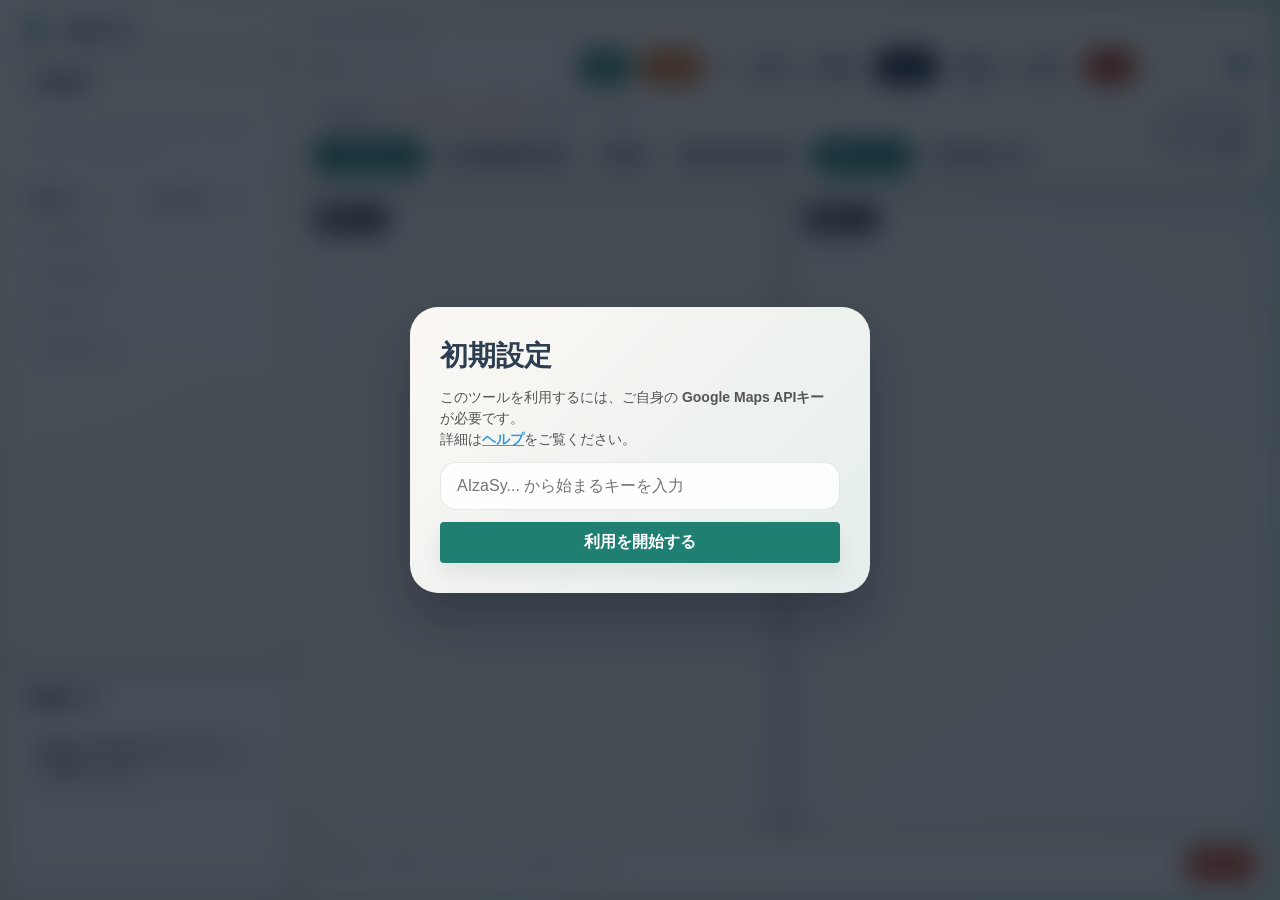
==== index.html @ c6f42363 "町丁境界ベースの半径計算とログ表示を改善" ====
<!DOCTYPE html>
<html lang="ja">

<head>
    <meta charset="UTF-8">
    <meta name="viewport" content="width=device-width, initial-scale=1.0">
    <title>座標取得ツール</title>
    <style>
        /* --- 基本レイアウト --- */
        body {
            margin: 0;
            padding: 0;
            font-family: sans-serif;
            height: 100vh;
            display: flex;
            flex-direction: column;
        }

        /* 操作バー (2段構成に変更) */
        #controls {
            padding: 10px 15px;
            background: #2c3e50;
            color: white;
            display: flex;
            flex-direction: column;
            /* 縦並びにする */
            gap: 8px;
            /* 上段と下段の間隔 */
            height: auto;
            /* 高さを自動調整 */
            box-sizing: border-box;
            position: relative;
            z-index: 100;
        }

        /* 上段: 入力とボタン */
        .control-row-top {
            display: flex;
            align-items: center;
            gap: 10px;
            flex-wrap: wrap;
            /* 狭すぎたら折り返す */
        }

        /* 下段: 情報表示 */
        .control-row-bottom {
            display: flex;
            align-items: center;
            justify-content: space-between;
            /* 両端揃え */
            font-size: 12px;
            color: #ddd;
            padding-top: 5px;
            border-top: 1px solid #34495e;
            /* 区切り線 */
        }

        .input-group {
            display: flex;
            gap: 5px;
            align-items: center;
        }

        input[type="text"] {
            padding: 6px;
            font-size: 14px;
            border-radius: 4px;
            border: none;
        }

        #address-input {
            width: 200px;
            /* 少しコンパクトに */
        }

        button {
            padding: 6px 10px;
            cursor: pointer;
            background: #3498db;
            color: white;
            border: none;
            border-radius: 4px;
            font-size: 13px;
            font-weight: bold;
            white-space: nowrap;
            transition: background 0.2s;
        }

        button:hover {
            background: #2980b9;
        }

        /* 半径ボタン */
        .radius-group {
            display: flex;
            gap: 3px;
            align-items: center;
        }

        button.radius-btn {
            background: #7f8c8d;
            font-size: 11px;
            padding: 6px 8px;
        }

        button.radius-btn.active {
            background: #27ae60;
            border: 1px solid #fff;
        }

        #impossible-btn {
            background: #c0392b;
            margin-left: 5px;
        }

        #impossible-btn.active {
            background: #e74c3c;
            border: 2px solid #fff;
        }

        /* 設定メニュー */
        .settings-container {
            margin-left: auto;
            /* 右端に寄せる */
            position: relative;
        }

        #settings-btn {
            background: transparent;
            font-size: 20px;
            padding: 0 5px;
            color: #ecf0f1;
        }

        .dropdown-menu {
            display: none;
            position: absolute;
            top: 35px;
            right: 0;
            background-color: white;
            min-width: 220px;
            box-shadow: 0 8px 16px rgba(0, 0, 0, 0.2);
            border-radius: 4px;
            z-index: 1000;
            overflow: hidden;
        }

        .dropdown-menu.show {
            display: block;
        }

        .menu-item {
            padding: 10px 15px;
            display: block;
            color: #333;
            font-size: 13px;
            cursor: pointer;
            border-bottom: 1px solid #eee;
        }

        .menu-item:hover {
            background-color: #f1f1f1;
        }

        /* メインエリア */
        #main-container {
            display: flex;
            flex: 1;
            overflow: hidden;
            position: relative;
        }

        .layout-horizontal {
            flex-direction: row;
        }

        .layout-horizontal>div {
            width: 50%;
            height: 100%;
        }

        .layout-horizontal #work-area {
            border-right: 2px solid #2c3e50;
        }

        .layout-vertical {
            flex-direction: column;
        }

        .layout-vertical>div {
            width: 100%;
            height: 50%;
        }

        #work-area,
        #ref-area {
            position: relative;
        }

        #map {
            width: 100%;
            height: 100%;
        }

        #ref-frame {
            width: 100%;
            height: 100%;
            border: none;
        }

        .area-label {
            position: absolute;
            top: 10px;
            left: 10px;
            background: rgba(255, 255, 255, 0.95);
            padding: 4px 8px;
            z-index: 10;
            font-weight: bold;
            border-radius: 4px;
            box-shadow: 0 2px 5px rgba(0, 0, 0, 0.2);
            pointer-events: none;
            font-size: 12px;
            color: #333;
        }

        /* 結果エリア */
        #result-area {
            height: 50px;
            background: #f8f9fa;
            border-top: 1px solid #ddd;
            display: flex;
            gap: 10px;
            align-items: center;
            justify-content: center;
            padding: 0 20px;
            box-sizing: border-box;
        }

        #output-text {
            font-family: monospace;
            font-size: 14px;
            padding: 6px;
            border: 1px solid #ccc;
            background: #fff;
            width: 100%;
            flex: 1;
        }

        #copy-btn {
            background: #e74c3c;
            width: 80px;
        }

        /* --- APIキー入力モーダル --- */
        #api-key-modal {
            position: fixed;
            top: 0;
            left: 0;
            width: 100%;
            height: 100%;
            background: rgba(0, 0, 0, 0.9);
            z-index: 9999;
            display: flex;
            justify-content: center;
            align-items: center;
        }

        .modal-content {
            background: white;
            padding: 40px;
            border-radius: 8px;
            width: 450px;
            text-align: center;
            box-shadow: 0 5px 15px rgba(0, 0, 0, 0.3);
        }

        .modal-content h2 {
            margin-top: 0;
            color: #2c3e50;
        }

        #api-key-input {
            width: 100%;
            padding: 10px;
            margin-bottom: 20px;
            box-sizing: border-box;
            font-size: 16px;
            border: 2px solid #ddd;
            border-radius: 4px;
        }

        #save-key-btn {
            width: 100%;
            background: #27ae60;
            color: white;
            padding: 10px;
            font-size: 16px;
            border: none;
            cursor: pointer;
            font-weight: bold;
            border-radius: 4px;
        }

        #list-panel {
            background: #eef3f7;
            border-top: 1px solid #cfd8df;
            border-bottom: 1px solid #cfd8df;
            padding: 10px 15px;
            display: flex;
            flex-direction: column;
            gap: 8px;
        }

        #list-panel h3 {
            margin: 0;
            font-size: 14px;
            color: #2c3e50;
        }

        .list-row {
            display: flex;
            gap: 8px;
            align-items: center;
            flex-wrap: wrap;
        }

        #list-tsv-input {
            width: 100%;
            box-sizing: border-box;
            min-height: 90px;
            resize: vertical;
            padding: 8px;
            border: 1px solid #bdc3c7;
            border-radius: 4px;
            font-size: 13px;
            font-family: monospace;
        }

        .list-column-input {
            width: 70px;
            padding: 6px;
            border: 1px solid #bdc3c7;
            border-radius: 4px;
        }

        .list-status {
            font-size: 12px;
            color: #34495e;
            display: flex;
            gap: 12px;
            flex-wrap: wrap;
        }

        #list-message {
            font-size: 12px;
            color: #2c3e50;
            min-height: 16px;
        }

        #list-message.error {
            color: #c0392b;
        }

        #list-message.success {
            color: #27ae60;
        }

        #list-mode-toggle-row {
            margin: 12px 0 6px;
            display: flex;
            align-items: center;
            gap: 8px;
            font-size: 13px;
            color: #2c3e50;
        }

        #list-panel.hidden {
            display: none;
        }

        :root {
            --bg-1: #f4efe6;
            --bg-2: #d7e7e1;
            --ink: #132234;
            --muted: #60778c;
            --panel: rgba(255, 251, 247, 0.82);
            --panel-strong: rgba(255, 251, 247, 0.92);
            --line: rgba(19, 34, 52, 0.1);
            --shadow-lg: 0 24px 50px rgba(19, 34, 52, 0.14);
            --shadow-md: 0 12px 30px rgba(19, 34, 52, 0.1);
            --accent: #1e7f72;
            --accent-strong: #165d54;
            --warm: #d57a32;
            --warm-strong: #b3601f;
            --danger: #c65437;
            --danger-strong: #9e4028;
        }

        * {
            box-sizing: border-box;
        }

        body {
            padding: 10px;
            gap: 8px;
            box-sizing: border-box;
            font-family: "Avenir Next", "Yu Gothic UI", "Hiragino Sans", Meiryo, sans-serif;
            color: var(--ink);
            background:
                radial-gradient(circle at top left, rgba(255, 255, 255, 0.84), transparent 34%),
                radial-gradient(circle at top right, rgba(30, 127, 114, 0.14), transparent 30%),
                linear-gradient(145deg, var(--bg-1), var(--bg-2));
            overflow: hidden;
        }

        #list-mode-toggle-row,
        #list-panel,
        #controls,
        #work-area,
        #ref-area,
        #result-area {
            border: 1px solid rgba(255, 255, 255, 0.5);
            box-shadow: var(--shadow-md);
            backdrop-filter: blur(14px);
        }

        #list-mode-toggle-row,
        #list-panel,
        #controls,
        #result-area {
            background: var(--panel);
        }

        #list-mode-toggle-row {
            margin: 0;
            padding: 8px 12px;
            border-radius: 18px;
            color: var(--ink);
        }

        #list-mode-toggle-row label {
            display: inline-flex;
            align-items: center;
            gap: 8px;
            font-size: 12px;
            font-weight: 700;
        }

        #list-mode-toggle {
            accent-color: var(--accent);
            width: 16px;
            height: 16px;
        }

        #list-panel {
            border-radius: 22px;
            padding: 12px 14px;
            gap: 8px;
        }

        #list-panel h3 {
            font-size: 16px;
            letter-spacing: 0.01em;
        }

        #list-tsv-input,
        #output-text,
        #address-input,
        #api-key-input,
        .list-column-input {
            border: 1px solid var(--line);
            border-radius: 16px;
            background: rgba(255, 255, 255, 0.88);
            color: var(--ink);
        }

        #list-tsv-input {
            min-height: 68px;
            max-height: 96px;
            padding: 10px 12px;
            font-family: Consolas, Menlo, monospace;
            line-height: 1.45;
        }

        .list-row {
            gap: 8px;
        }

        .list-row label,
        .list-status>div {
            display: inline-flex;
            align-items: center;
            gap: 8px;
            padding: 6px 10px;
            border-radius: 999px;
            background: rgba(255, 255, 255, 0.7);
            border: 1px solid rgba(19, 34, 52, 0.08);
            color: var(--muted);
            font-size: 12px;
        }

        .list-status>div strong {
            color: var(--ink);
        }

        .list-column-input {
            width: 64px;
            padding: 6px 8px;
            text-align: center;
        }

        #list-message {
            min-height: 14px;
            font-size: 11px;
            font-weight: 700;
            color: var(--muted);
        }

        button {
            padding: 9px 14px;
            border-radius: 999px;
            font-size: 12px;
            font-weight: 700;
            box-shadow: 0 10px 20px rgba(19, 34, 52, 0.08);
        }

        #load-list-btn,
        #search-btn,
        #apply-next-btn,
        #save-key-btn {
            background: var(--accent);
        }

        #load-list-btn:hover,
        #search-btn:hover,
        #apply-next-btn:hover,
        #save-key-btn:hover {
            background: var(--accent-strong);
        }

        #header-copy-btn {
            background: var(--warm) !important;
            margin-left: 0 !important;
        }

        #header-copy-btn:hover {
            background: var(--warm-strong) !important;
        }

        #copy-btn,
        #impossible-btn {
            background: var(--danger);
        }

        #copy-btn:hover,
        #impossible-btn:hover {
            background: var(--danger-strong);
        }

        #controls {
            padding: 10px 12px;
            border-radius: 22px;
            color: var(--ink);
            position: relative;
            overflow: visible;
            z-index: 30;
        }

        #controls::before {
            content: "Map Workspace";
            display: block;
            margin-bottom: 8px;
            font-size: 10px;
            font-weight: 800;
            letter-spacing: 0.18em;
            text-transform: uppercase;
            color: var(--muted);
        }

        .control-row-top,
        .control-row-bottom {
            gap: 8px;
        }

        .control-row-bottom {
            padding-top: 8px;
            border-top: 1px solid rgba(19, 34, 52, 0.1);
            color: var(--muted);
        }

        .input-group {
            flex: 0 1 auto;
            gap: 8px;
            min-width: 0;
        }

        #address-input {
            width: 220px;
            flex: 0 0 220px;
            min-width: 0;
            padding: 9px 11px;
            font-size: 13px;
            border: 1px solid var(--line);
        }

        .radius-group {
            gap: 8px;
            flex-wrap: wrap;
            flex: 1 1 0;
        }

        .radius-group::before {
            content: "半径";
            margin-right: 2px;
            font-size: 10px;
            font-weight: 800;
            letter-spacing: 0.14em;
            text-transform: uppercase;
            color: var(--muted);
        }

        button.radius-btn {
            background: rgba(19, 34, 52, 0.08);
            color: var(--ink);
            font-size: 13px;
            padding: 9px 14px;
        }

        button.radius-btn.active {
            background: var(--ink);
            border: 1px solid rgba(19, 34, 52, 0.4);
            color: #fff;
        }

        #impossible-btn.active {
            border: 2px solid rgba(255, 255, 255, 0.85);
        }

        .settings-container {
            margin-left: auto;
            z-index: 40;
        }

        #settings-btn {
            width: 36px;
            height: 36px;
            padding: 0;
            border-radius: 12px;
            background: rgba(19, 34, 52, 0.08);
            color: var(--ink);
            box-shadow: none;
        }

        .dropdown-menu {
            top: calc(100% + 10px);
            border-radius: 18px;
            min-width: 250px;
            padding: 8px;
            background: var(--panel-strong);
            border: 1px solid rgba(255, 255, 255, 0.65);
            box-shadow: var(--shadow-lg);
            z-index: 1000;
        }

        .menu-item {
            padding: 11px 12px;
            border-radius: 12px;
            border-bottom: none;
        }

        .menu-item:hover {
            background: rgba(30, 127, 114, 0.1);
        }

        .menu-section {
            margin: 4px 0;
            padding: 12px;
            border-radius: 14px;
            background: rgba(30, 127, 114, 0.06);
            border: 1px solid rgba(30, 127, 114, 0.12);
        }

        .menu-section-title {
            display: flex;
            align-items: center;
            justify-content: space-between;
            gap: 10px;
            margin-bottom: 8px;
            font-size: 12px;
            font-weight: 800;
            color: var(--ink);
        }

        .menu-badge {
            display: inline-flex;
            align-items: center;
            padding: 3px 8px;
            border-radius: 999px;
            background: rgba(213, 122, 50, 0.18);
            color: var(--warm-strong);
            font-size: 10px;
            letter-spacing: 0.04em;
        }

        .menu-help {
            margin: 0 0 10px;
            font-size: 11px;
            line-height: 1.5;
            color: var(--muted);
        }

        .menu-switch {
            display: flex;
            align-items: center;
            justify-content: space-between;
            gap: 10px;
            padding: 10px 12px;
            border-radius: 12px;
            background: rgba(255, 255, 255, 0.66);
            border: 1px solid rgba(19, 34, 52, 0.08);
            cursor: pointer;
            font-size: 12px;
            font-weight: 700;
            color: var(--ink);
        }

        .menu-switch-status {
            font-weight: 800;
        }

        .menu-switch-status.is-on {
            color: var(--accent);
        }

        .menu-switch-status.is-off {
            color: var(--danger);
        }

        .menu-field {
            margin-top: 10px;
        }

        .menu-field label {
            display: block;
            margin-bottom: 5px;
            font-size: 11px;
            font-weight: 700;
            color: var(--ink);
        }

        .menu-field-row {
            display: flex;
            gap: 8px;
        }

        .menu-input {
            width: 100%;
            min-width: 0;
            padding: 9px 11px;
            border-radius: 10px;
            border: 1px solid var(--line);
            background: rgba(255, 255, 255, 0.9);
            color: var(--ink);
            font-size: 12px;
        }

        .menu-button {
            flex: 0 0 auto;
            padding: 9px 12px;
            border-radius: 10px;
            border: none;
            background: var(--accent);
            color: #fff;
            font-size: 11px;
            font-weight: 700;
            cursor: pointer;
            box-shadow: none;
        }

        .menu-button:hover {
            background: var(--accent-strong);
        }

        .experimental-status {
            font-size: 12px;
            color: var(--muted);
        }

        .experimental-status.is-active {
            color: var(--accent-strong);
        }

        .experimental-status.is-warning {
            color: var(--warm-strong);
        }

        #main-container {
            gap: 10px;
            min-height: 0;
        }

        .layout-horizontal>div,
        .layout-vertical>div {
            width: auto;
            height: auto;
        }

        .layout-horizontal #work-area {
            flex: 1 1 0;
            border-right: none;
        }

        .layout-horizontal #ref-area {
            flex: 1 1 0;
        }

        .layout-vertical #work-area {
            flex: 1 1 0;
        }

        .layout-vertical #ref-area {
            flex: 1 1 0;
        }

        #work-area,
        #ref-area {
            min-width: 0;
            min-height: 0;
            overflow: hidden;
            border-radius: 28px;
            background: rgba(255, 255, 255, 0.28);
            box-shadow: var(--shadow-lg);
        }

        #map,
        #ref-frame {
            background: rgba(255, 255, 255, 0.4);
        }

        .area-label {
            top: 12px;
            left: 12px;
            padding: 6px 10px;
            border-radius: 999px;
            background: rgba(19, 34, 52, 0.78);
            color: #fff;
            font-size: 11px;
            letter-spacing: 0.04em;
            box-shadow: 0 10px 24px rgba(19, 34, 52, 0.16);
        }

        #result-area {
            height: auto;
            min-height: 52px;
            padding: 8px 12px;
            border-radius: 18px;
            gap: 8px;
            border-top: none;
        }

        #output-text {
            padding: 9px 11px;
            font-size: 12px;
            font-family: Consolas, Menlo, monospace;
        }

        #copy-btn {
            width: auto;
            min-width: 72px;
        }

        .result-label {
            display: inline-flex;
            align-items: center;
            white-space: nowrap;
            font-weight: 700;
            font-size: 11px;
            letter-spacing: 0.14em;
            text-transform: uppercase;
            color: var(--muted);
        }

        .search-icon {
            display: inline-flex;
            align-items: center;
            justify-content: center;
            width: 30px;
            height: 30px;
            border-radius: 10px;
            background: rgba(19, 34, 52, 0.08);
            color: var(--ink);
            font-size: 14px;
            flex: 0 0 auto;
        }

        #calculated-radius-display,
        #quota-display {
            padding: 7px 10px;
            border-radius: 999px;
            background: rgba(19, 34, 52, 0.06);
            font-size: 11px;
        }

        #api-key-modal {
            padding: 20px;
            background: rgba(8, 17, 29, 0.74);
            backdrop-filter: blur(12px);
        }

        .modal-content {
            padding: 30px;
            border-radius: 28px;
            width: min(460px, 100%);
            text-align: left;
            background: linear-gradient(135deg, rgba(255, 251, 247, 0.98), rgba(237, 247, 244, 0.95));
            box-shadow: 0 28px 50px rgba(8, 17, 29, 0.26);
        }

        .modal-content h2 {
            margin-bottom: 12px;
            font-size: 28px;
        }

        #api-key-input {
            padding: 14px 16px;
            margin-bottom: 12px;
        }

        @media (max-width: 960px) {
            body {
                padding: 10px;
                overflow: auto;
            }

            .layout-horizontal {
                flex-direction: column;
            }

            .layout-horizontal #work-area,
            .layout-horizontal #ref-area {
                flex: 1 1 auto;
            }

            #ref-area {
                min-height: 240px;
            }
        }

        @media (max-width: 720px) {
            #controls::before {
                margin-bottom: 6px;
            }

            .control-row-top,
            .control-row-bottom,
            .input-group,
            #result-area {
                flex-direction: column;
                align-items: stretch;
            }

            .settings-container {
                margin-left: 0;
            }

            #settings-btn,
            #search-btn,
            #header-copy-btn,
            #copy-btn {
                width: 100%;
            }

            #address-input {
                width: 100%;
                flex: 1 1 auto;
            }

            .list-row {
                align-items: stretch;
            }

            .list-row label,
            .list-row button,
            .list-status>div {
                width: 100%;
                justify-content: space-between;
            }
        }

        .app-layout {
            flex: 1;
            min-height: 0;
            display: flex;
            gap: 10px;
            overflow: hidden;
        }

        #list-sidebar {
            position: relative;
            display: flex;
            flex-direction: column;
            gap: 10px;
            flex: 0 0 var(--sidebar-width, 280px);
            width: var(--sidebar-width, 280px);
            min-width: 220px;
            max-width: 48vw;
            min-height: 0;
            overflow: hidden;
        }

        #list-panel {
            flex: 1;
            min-height: 0;
            overflow: hidden;
        }

        #list-sidebar.list-mode-off {
            flex-basis: var(--sidebar-width, 280px);
            width: var(--sidebar-width, 280px);
        }

        #list-sidebar.list-mode-off #list-panel {
            display: none;
        }

        #calc-log-panel {
            display: flex;
            flex-direction: column;
            gap: 8px;
            min-height: 180px;
            flex: 0 0 220px;
            padding: 16px 14px 14px;
            border-radius: 18px;
            background:
                linear-gradient(180deg, rgba(255, 255, 255, 0.92), rgba(243, 248, 247, 0.94)),
                rgba(255, 255, 255, 0.88);
            border: 1px solid rgba(30, 127, 114, 0.12);
            box-shadow: 0 16px 40px rgba(19, 34, 52, 0.08);
            min-width: 0;
        }

        #list-sidebar.list-mode-off #calc-log-panel {
            flex: 1 1 auto;
            min-height: 0;
        }

        #calc-log-list {
            flex: 1;
            min-height: 0;
            overflow: auto;
            display: flex;
            flex-direction: column;
            gap: 8px;
            padding-right: 4px;
        }

        .calc-log-empty,
        .calc-log-entry {
            padding: 10px 12px;
            border-radius: 14px;
            background: rgba(19, 34, 52, 0.04);
            border: 1px solid rgba(19, 34, 52, 0.06);
        }

        .calc-log-entry.is-active {
            background: rgba(30, 127, 114, 0.10);
            border-color: rgba(30, 127, 114, 0.22);
        }

        .calc-log-entry.is-warning {
            background: rgba(192, 57, 43, 0.08);
            border-color: rgba(192, 57, 43, 0.18);
        }

        .calc-log-entry.is-muted {
            background: rgba(19, 34, 52, 0.03);
            border-color: rgba(19, 34, 52, 0.05);
        }

        .calc-log-time {
            font-size: 11px;
            font-weight: 700;
            letter-spacing: 0.05em;
            color: rgba(19, 34, 52, 0.48);
            margin-bottom: 4px;
        }

        .calc-log-message {
            font-size: 13px;
            line-height: 1.5;
            color: var(--ink);
            word-break: break-word;
        }

        .list-panel-header {
            display: flex;
            align-items: center;
            justify-content: space-between;
            gap: 10px;
            margin-bottom: 8px;
        }

        .list-panel-header h3 {
            margin: 0;
        }

        .list-panel-meta {
            display: flex;
            flex-direction: column;
            gap: 8px;
            min-height: 0;
            flex: 1;
        }

        .list-fields {
            display: flex;
            gap: 8px;
            flex-wrap: wrap;
        }

        .list-status {
            display: flex;
            flex-direction: column;
            gap: 6px;
        }

        .list-status>div {
            width: 100%;
            min-width: 0;
            flex: 0 0 auto;
        }

        #list-sidebar-resizer {
            position: absolute;
            top: 10px;
            right: 0;
            width: 10px;
            height: calc(100% - 20px);
            cursor: col-resize;
            border-radius: 999px;
            background: linear-gradient(180deg, rgba(19, 34, 52, 0), rgba(19, 34, 52, 0.12), rgba(19, 34, 52, 0));
            opacity: 0;
            transition: opacity 140ms ease;
        }

        #list-sidebar:hover #list-sidebar-resizer,
        #list-sidebar.is-resizing #list-sidebar-resizer {
            opacity: 1;
        }

        .workspace-shell {
            flex: 1;
            min-width: 0;
            min-height: 0;
            display: flex;
            flex-direction: column;
            gap: 8px;
        }

        .control-row-bottom {
            align-items: flex-start;
        }

        .control-status {
            display: flex;
            align-items: center;
            gap: 8px;
            flex-wrap: wrap;
            flex: 1 1 auto;
            min-width: 0;
        }

        .control-actions {
            display: flex;
            align-items: center;
            gap: 8px;
            flex-wrap: wrap;
            flex: 0 1 auto;
            justify-content: flex-start;
        }

        .control-actions.hidden {
            display: none;
        }

        .toolbar-btn {
            background: rgba(19, 34, 52, 0.08);
            color: var(--ink);
            box-shadow: none;
        }

        .toolbar-btn:hover {
            background: rgba(19, 34, 52, 0.14);
        }

        #load-list-btn,
        #apply-next-btn {
            box-shadow: 0 10px 20px rgba(19, 34, 52, 0.08);
        }

        @media (max-width: 960px) {
            .app-layout {
                flex-direction: column;
                overflow: visible;
            }

            #list-sidebar {
                width: auto;
                max-width: none;
                min-width: 0;
                flex-basis: auto;
            }

            #list-sidebar-resizer {
                display: none;
            }
        }

        @media (max-width: 720px) {

            .control-status,
            .control-actions {
                width: 100%;
            }

            .control-actions {
                justify-content: stretch;
            }

            .control-actions button {
                width: 100%;
            }
        }
    </style>
</head>

<body>
    <div id="api-key-modal" style="display: none;">
        <div class="modal-content">
            <h2>初期設定</h2>
            <p style="color:#555; text-align:left; font-size:14px; line-height:1.5; margin:0 0 12px;">
                このツールを利用するには、ご自身の <strong>Google Maps APIキー</strong> が必要です。<br>
                詳細は<a href="help.html" target="_blank" style="color:#3498db; font-weight:bold;">ヘルプ</a>をご覧ください。
            </p>
            <input type="text" id="api-key-input" placeholder="AIzaSy... から始まるキーを入力">
            <button id="save-key-btn" onclick="saveApiKey()">利用を開始する</button>
        </div>
    </div>

    <div class="app-layout">
        <aside id="list-sidebar">
            <div id="list-mode-toggle-row">
                <label>
                    <input type="checkbox" id="list-mode-toggle" checked>
                    一覧処理を使う
                </label>
            </div>

            <section id="list-panel">
                <div class="list-panel-header">
                    <h3>一覧処理</h3>
                </div>

                <div class="list-panel-meta">
                    <textarea id="list-tsv-input" placeholder="スプレッドシートからコピーしたデータをここに貼り付け"></textarea>

                    <div class="list-fields">
                        <label>住所列: <input type="number" id="address-column-input" class="list-column-input" min="1"
                                value="1"></label>
                        <label>出力列: <input type="number" id="output-column-input" class="list-column-input" min="1"
                                value="5"></label>
                    </div>

                    <div class="list-status">
                        <div>現在対象行: <strong id="current-row-display">-</strong></div>
                        <div>現在対象住所: <strong id="current-address-display">-</strong></div>
                        <div>総件数: <strong id="total-rows-display">0</strong></div>
                        <div>未処理件数: <strong id="pending-rows-display">0</strong></div>
                    </div>

                    <div id="list-message"></div>
                </div>
            </section>

            <section id="calc-log-panel">
                <div class="list-panel-header">
                    <h3>計算ログ</h3>
                </div>
                <div id="calc-log-list" aria-live="polite"></div>
            </section>

            <div id="list-sidebar-resizer" aria-hidden="true"></div>
        </aside>

        <div class="workspace-shell">
            <div id="controls">
                <div class="control-row-top">
                    <div class="input-group">
                        <span class="search-icon">⌖</span>
                        <input type="text" id="address-input" placeholder="住所を入力">
                        <button id="search-btn">検索</button>

                        <button id="header-copy-btn" onclick="copyToClipboard(this)" title="現在の結果をコピー">コピー</button>
                    </div>

                    <div class="radius-group">
                        <button class="radius-btn" onclick="setRadius(50)">50m</button>
                        <button class="radius-btn" onclick="setRadius(100)">100m</button>
                        <button class="radius-btn active" onclick="setRadius(300)">300m</button>
                        <button class="radius-btn" onclick="setRadius(500)">500m</button>
                        <button class="radius-btn" onclick="setRadius(1000)">1km</button>
                        <button id="impossible-btn" class="radius-btn" onclick="setImpossible()">不可</button>
                    </div>

                    <div class="settings-container">
                        <button id="settings-btn" onclick="toggleSettings()" title="設定">⚙️</button>
                        <div id="settings-menu" class="dropdown-menu">
                            <div class="menu-item" onclick="toggleAutoRadius()">📏 自動半径計算: <span id="auto-radius-status"
                                    style="font-weight:bold; color:#27ae60;">ON</span></div>
                            <div class="menu-item" onclick="toggleTownBoundaryVisibility()">🟧 町丁境界表示: <span
                                    id="town-boundary-visibility-status"
                                    style="font-weight:bold; color:#27ae60;">ON</span></div>
                            <div class="menu-item" onclick="toggleSearchAreaRectVisibility()">🟦 検索範囲枠表示: <span
                                    id="search-area-rect-visibility-status"
                                    style="font-weight:bold; color:#27ae60;">ON</span></div>
                            <div class="menu-section">
                                <div class="menu-section-title">
                                    <span>境界ポリゴン表示</span>
                                    <span class="menu-badge">EXPERIMENTAL</span>
                                </div>
                                <p class="menu-help">郵便番号境界や市区町村境界を作業マップに重ねる実験機能です。既定値は OFF です。</p>
                                <div class="menu-switch" onclick="toggleExperimentalBoundaryMode()">
                                    <span>実験機能を有効にする</span>
                                    <span id="experimental-boundary-status" class="menu-switch-status is-off">OFF</span>
                                </div>
                                <div class="menu-field">
                                    <label for="experimental-map-id-input">Google Maps Map ID</label>
                                    <div class="menu-field-row">
                                        <input type="text" id="experimental-map-id-input" class="menu-input"
                                            placeholder="Map ID を入力">
                                        <button type="button" class="menu-button"
                                            onclick="saveExperimentalMapId()">保存</button>
                                    </div>
                                </div>
                                <p class="menu-help" id="experimental-boundary-note">実験機能は OFF です。</p>
                            </div>
                            <div class="menu-item" onclick="toggleLayout()">🔄 配置を切り替える</div>
                            <div class="menu-item" onclick="window.location.href='address-tool.html'">🏘️ 住所抽出ツールを開く
                            </div>
                            <div class="menu-item" onclick="deleteApiKey()" style="color: #c0392b;">🗑️ APIキーを削除する</div>
                            <a href="https://github.com/Keisuke71" target="_blank" rel="noreferrer"
                                class="menu-item">👨‍💻 Developed by
                                k4.matsumoto</a>
                        </div>
                    </div>
                </div>

                <div class="control-row-bottom">
                    <div class="control-status">
                        <div id="calculated-radius-display">検出範囲: --</div>
                        <div id="town-boundary-status-display" class="experimental-status">町丁境界: 未読込</div>
                        <div id="boundary-status-display" class="experimental-status">境界ポリゴン: OFF</div>
                        <div id="list-actions" class="control-actions">
                            <button id="load-list-btn">一覧を読み込む</button>
                            <button id="next-row-btn" class="toolbar-btn">次の未処理住所を表示</button>
                            <button id="prev-row-btn" class="toolbar-btn">1行戻る</button>
                            <button id="apply-current-btn" class="toolbar-btn">現在の出力文を反映</button>
                            <button id="apply-next-btn">反映して次へ</button>
                            <button id="copy-output-column-btn" class="toolbar-btn">出力列のみコピー</button>
                        </div>
                    </div>

                    <div id="quota-display" style="text-align:right;"></div>
                </div>
            </div>

            <div id="main-container" class="layout-horizontal">
                <div id="work-area">
                    <div class="area-label">作業マップ</div>
                    <div id="map"></div>
                </div>
                <div id="ref-area">
                    <div class="area-label">参照マップ</div>
                    <iframe id="ref-frame" src="about:blank"></iframe>
                </div>
            </div>

            <div id="result-area">
                <span class="result-label">Output</span>
                <input type="text" id="output-text" readonly placeholder="地図をクリックしてピンを設置してください">
                <button id="copy-btn" onclick="copyToClipboard(this)">コピー</button>
            </div>
        </div>
    </div>

    <script src="data/hiroshima-city-boundaries.js"></script>
    <script src="script.js"></script>

    <script>
        // ボタンイベントの紐付け（HTML内にJSを書く場合）
        document.getElementById('search-btn').addEventListener('click', geocodeAddress);
        document.getElementById('address-input').addEventListener('keydown', (e) => {
            if (e.key === 'Enter') geocodeAddress();
        });

        document.getElementById('load-list-btn').addEventListener('click', loadTsvList);
        document.getElementById('next-row-btn').addEventListener('click', showNextPendingAddress);
        document.getElementById('prev-row-btn').addEventListener('click', showPreviousAddressRow);
        document.getElementById('apply-current-btn').addEventListener('click', applyOutputToCurrentRow);
        document.getElementById('apply-next-btn').addEventListener('click', applyOutputAndMoveNext);
        document.getElementById('copy-output-column-btn').addEventListener('click', copyOutputColumnOnly);
        document.getElementById('list-mode-toggle').addEventListener('change', (event) => {
            setListModeEnabled(event.target.checked);
        });

        // Settings menu close handler is in script.js now, but kept safe here
    </script>
</body>

</html>
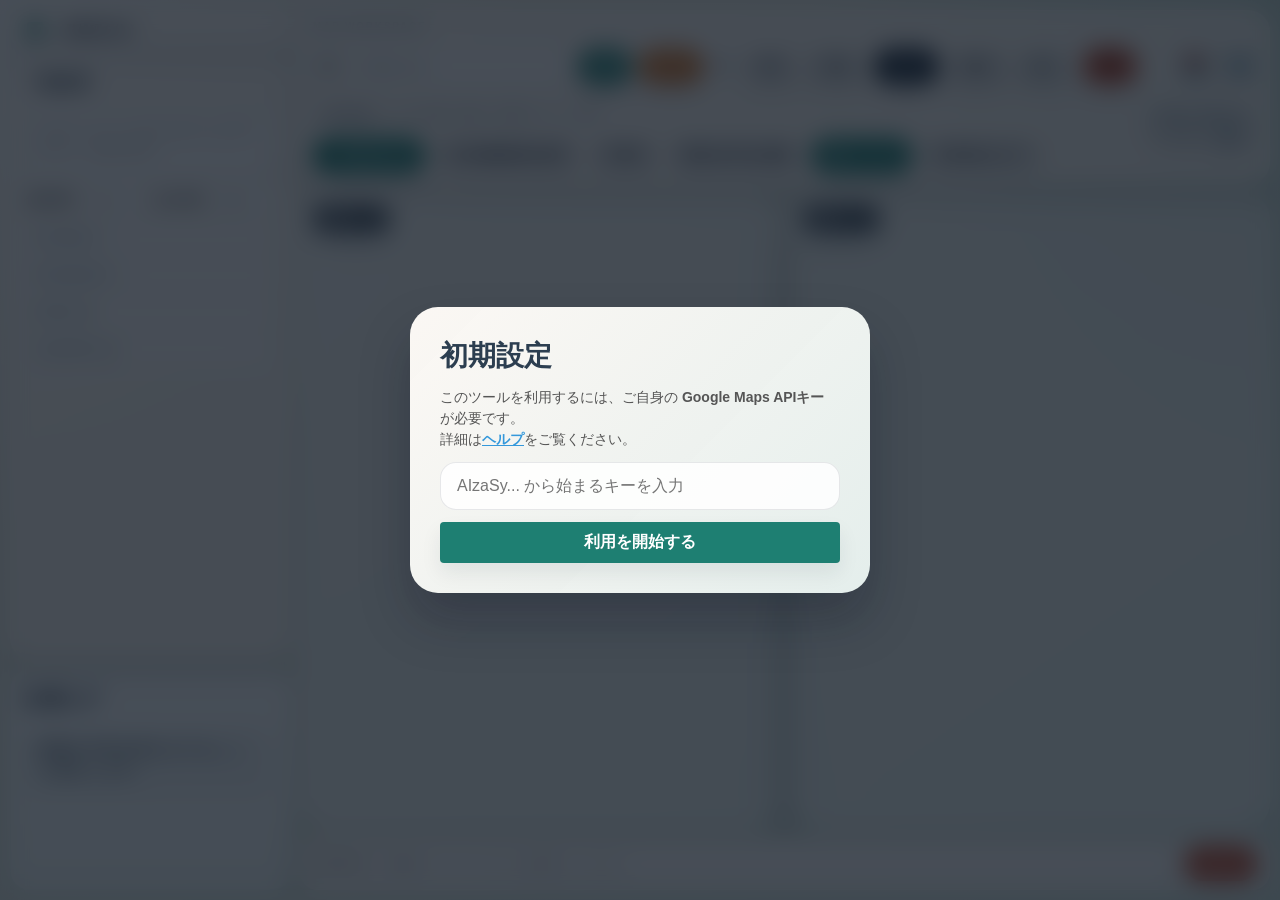
==== commit b97160e1: "境界データ分割ロードとドキュメント導線を追加" ====
--- a/index.html
+++ b/index.html
@@ -119,17 +119,28 @@
         }
 
         /* 設定メニュー */
-        .settings-container {
+        .toolbar-menu-group {
             margin-left: auto;
-            /* 右端に寄せる */
+            display: flex;
+            align-items: center;
+            gap: 8px;
             position: relative;
         }
 
-        #settings-btn {
+        .toolbar-menu {
+            position: relative;
+        }
+
+        #settings-btn,
+        #docs-btn {
             background: transparent;
             font-size: 20px;
             padding: 0 5px;
             color: #ecf0f1;
+        }
+
+        #docs-menu {
+            right: 44px;
         }
 
         .dropdown-menu {
@@ -636,12 +647,17 @@
             border: 2px solid rgba(255, 255, 255, 0.85);
         }
 
-        .settings-container {
+        .toolbar-menu-group {
             margin-left: auto;
             z-index: 40;
         }
 
-        #settings-btn {
+        .toolbar-menu {
+            z-index: 40;
+        }
+
+        #settings-btn,
+        #docs-btn {
             width: 36px;
             height: 36px;
             padding: 0;
@@ -959,15 +975,23 @@
                 align-items: stretch;
             }
 
-            .settings-container {
+            .toolbar-menu-group {
                 margin-left: 0;
-            }
-
+                width: 100%;
+                flex-direction: column;
+                align-items: stretch;
+            }
+
+            #docs-btn,
             #settings-btn,
             #search-btn,
             #header-copy-btn,
             #copy-btn {
                 width: 100%;
+            }
+
+            #docs-menu {
+                right: 0;
             }
 
             #address-input {
@@ -1312,7 +1336,12 @@
                         <button id="impossible-btn" class="radius-btn" onclick="setImpossible()">不可</button>
                     </div>
 
-                    <div class="settings-container">
+                    <div class="toolbar-menu-group">
+                        <button id="docs-btn" onclick="toggleDocsMenu()" title="ドキュメント">📚</button>
+                        <div id="docs-menu" class="dropdown-menu">
+                            <a href="help.html" target="_blank" rel="noreferrer" class="menu-item">📘 このツールの使い方</a>
+                            <a href="region-data-guide.html" target="_blank" rel="noreferrer" class="menu-item">🗂️ 地域データ追加手順</a>
+                        </div>
                         <button id="settings-btn" onclick="toggleSettings()" title="設定">⚙️</button>
                         <div id="settings-menu" class="dropdown-menu">
                             <div class="menu-item" onclick="toggleAutoRadius()">📏 自動半径計算: <span id="auto-radius-status"
@@ -1393,7 +1422,8 @@
         </div>
     </div>
 
-    <script src="data/hiroshima-city-boundaries.js"></script>
+    <script src="js/town-boundary-datasets.js"></script>
+    <script src="js/town-boundary-loader.js"></script>
     <script src="script.js"></script>
 
     <script>
@@ -1417,4 +1447,4 @@
     </script>
 </body>
 
-</html>+</html>
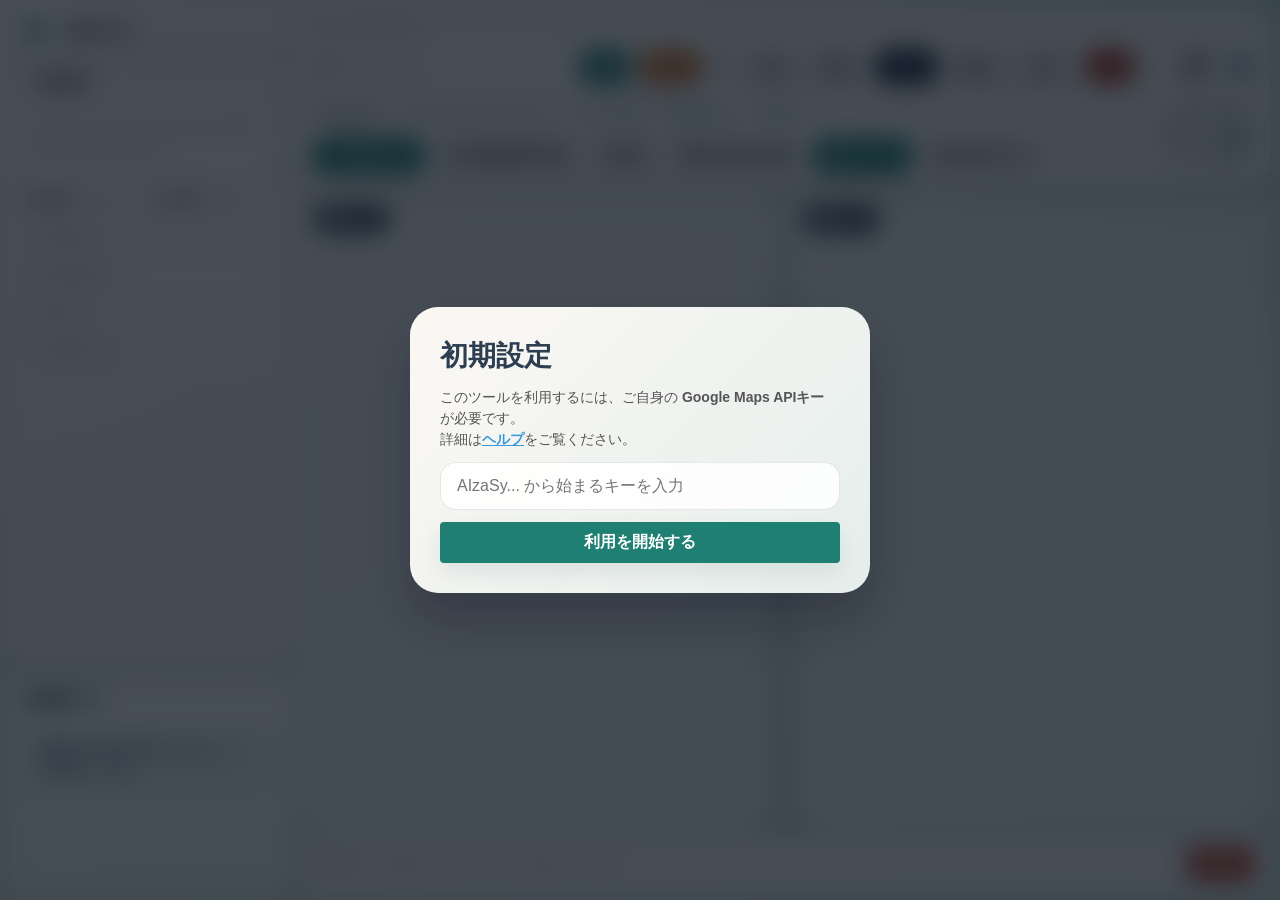
==== commit 75eaf503: "参照マップ同期表示と地域境界データを追加" ====
--- a/index.html
+++ b/index.html
@@ -853,6 +853,45 @@
             background: rgba(255, 255, 255, 0.4);
         }
 
+        #ref-marker-overlay {
+            position: absolute;
+            inset: 0;
+            z-index: 7;
+            pointer-events: none;
+            overflow: hidden;
+        }
+
+        .ref-radius-circle {
+            position: absolute;
+            border: 2px solid rgba(255, 0, 0, 0.82);
+            border-radius: 50%;
+            background: rgba(255, 0, 0, 0.16);
+            box-shadow: 0 0 0 1px rgba(255, 255, 255, 0.55);
+            transform: translate(-50%, -50%);
+        }
+
+        .ref-marker-pin {
+            position: absolute;
+            width: 18px;
+            height: 18px;
+            border: 2px solid #fff;
+            border-radius: 50% 50% 50% 0;
+            background: #d93025;
+            box-shadow: 0 2px 8px rgba(19, 34, 52, 0.35);
+            transform: translate(-50%, -100%) rotate(-45deg);
+        }
+
+        .ref-marker-pin::after {
+            content: "";
+            position: absolute;
+            top: 4px;
+            left: 4px;
+            width: 6px;
+            height: 6px;
+            border-radius: 50%;
+            background: #fff;
+        }
+
         .area-label {
             top: 12px;
             left: 12px;
@@ -1352,6 +1391,8 @@
                             <div class="menu-item" onclick="toggleSearchAreaRectVisibility()">🟦 検索範囲枠表示: <span
                                     id="search-area-rect-visibility-status"
                                     style="font-weight:bold; color:#27ae60;">ON</span></div>
+                            <div class="menu-item" onclick="toggleReferenceMapSync()">🔗 参照マップ同期: <span
+                                    id="ref-map-sync-status" style="font-weight:bold; color:#27ae60;">ON</span></div>
                             <div class="menu-section">
                                 <div class="menu-section-title">
                                     <span>境界ポリゴン表示</span>
@@ -1389,6 +1430,7 @@
                         <div id="calculated-radius-display">検出範囲: --</div>
                         <div id="town-boundary-status-display" class="experimental-status">町丁境界: 未読込</div>
                         <div id="boundary-status-display" class="experimental-status">境界ポリゴン: OFF</div>
+                        <div id="ref-map-status-display" class="experimental-status">参照マップ: 同期待機中</div>
                         <div id="list-actions" class="control-actions">
                             <button id="load-list-btn">一覧を読み込む</button>
                             <button id="next-row-btn" class="toolbar-btn">次の未処理住所を表示</button>
@@ -1411,6 +1453,7 @@
                 <div id="ref-area">
                     <div class="area-label">参照マップ</div>
                     <iframe id="ref-frame" src="about:blank"></iframe>
+                    <div id="ref-marker-overlay" aria-hidden="true"></div>
                 </div>
             </div>
 
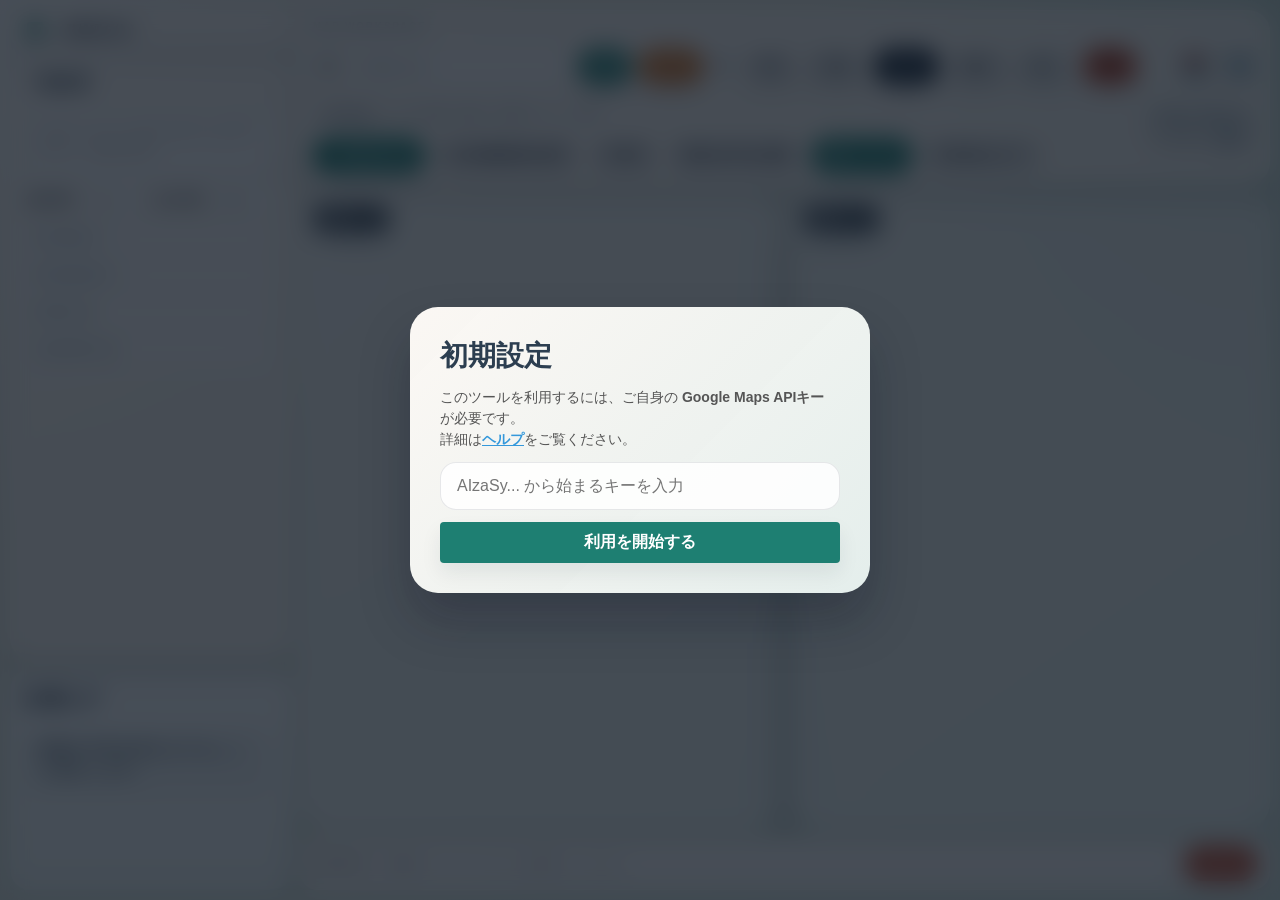
==== commit 1c146eb7: "Merge remote-tracking branch 'origin/main' into codex-q59swc # Conflicts: #	address-tool.js" ====
--- a/index.html
+++ b/index.html
@@ -853,45 +853,6 @@
             background: rgba(255, 255, 255, 0.4);
         }
 
-        #ref-marker-overlay {
-            position: absolute;
-            inset: 0;
-            z-index: 7;
-            pointer-events: none;
-            overflow: hidden;
-        }
-
-        .ref-radius-circle {
-            position: absolute;
-            border: 2px solid rgba(255, 0, 0, 0.82);
-            border-radius: 50%;
-            background: rgba(255, 0, 0, 0.16);
-            box-shadow: 0 0 0 1px rgba(255, 255, 255, 0.55);
-            transform: translate(-50%, -50%);
-        }
-
-        .ref-marker-pin {
-            position: absolute;
-            width: 18px;
-            height: 18px;
-            border: 2px solid #fff;
-            border-radius: 50% 50% 50% 0;
-            background: #d93025;
-            box-shadow: 0 2px 8px rgba(19, 34, 52, 0.35);
-            transform: translate(-50%, -100%) rotate(-45deg);
-        }
-
-        .ref-marker-pin::after {
-            content: "";
-            position: absolute;
-            top: 4px;
-            left: 4px;
-            width: 6px;
-            height: 6px;
-            border-radius: 50%;
-            background: #fff;
-        }
-
         .area-label {
             top: 12px;
             left: 12px;
@@ -1391,8 +1352,6 @@
                             <div class="menu-item" onclick="toggleSearchAreaRectVisibility()">🟦 検索範囲枠表示: <span
                                     id="search-area-rect-visibility-status"
                                     style="font-weight:bold; color:#27ae60;">ON</span></div>
-                            <div class="menu-item" onclick="toggleReferenceMapSync()">🔗 参照マップ同期: <span
-                                    id="ref-map-sync-status" style="font-weight:bold; color:#27ae60;">ON</span></div>
                             <div class="menu-section">
                                 <div class="menu-section-title">
                                     <span>境界ポリゴン表示</span>
@@ -1430,7 +1389,6 @@
                         <div id="calculated-radius-display">検出範囲: --</div>
                         <div id="town-boundary-status-display" class="experimental-status">町丁境界: 未読込</div>
                         <div id="boundary-status-display" class="experimental-status">境界ポリゴン: OFF</div>
-                        <div id="ref-map-status-display" class="experimental-status">参照マップ: 同期待機中</div>
                         <div id="list-actions" class="control-actions">
                             <button id="load-list-btn">一覧を読み込む</button>
                             <button id="next-row-btn" class="toolbar-btn">次の未処理住所を表示</button>
@@ -1453,7 +1411,6 @@
                 <div id="ref-area">
                     <div class="area-label">参照マップ</div>
                     <iframe id="ref-frame" src="about:blank"></iframe>
-                    <div id="ref-marker-overlay" aria-hidden="true"></div>
                 </div>
             </div>
 
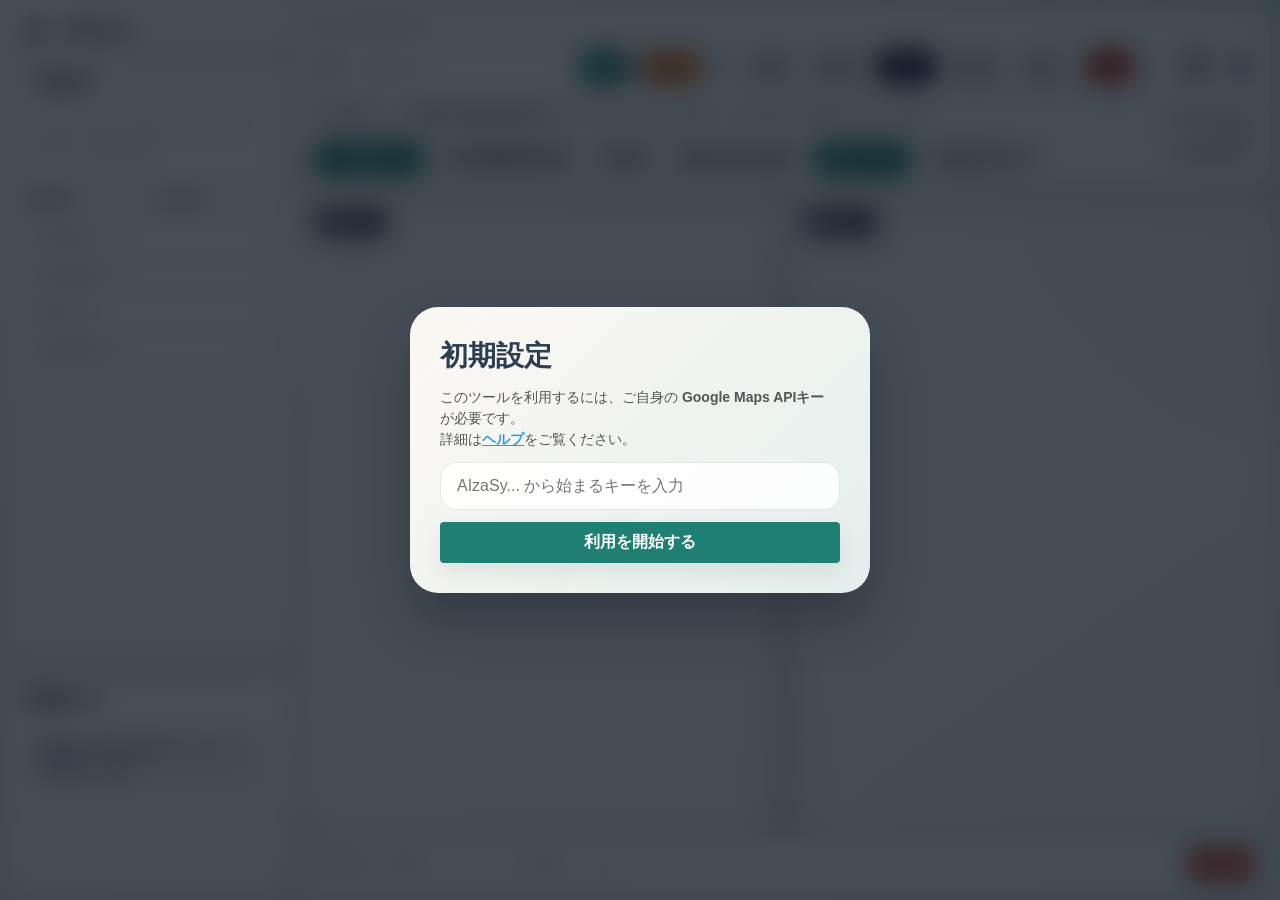
==== commit 15384d83: "住所・地図ツールの機能を改善" ====
--- a/index.html
+++ b/index.html
@@ -4,6 +4,9 @@
 <head>
     <meta charset="UTF-8">
     <meta name="viewport" content="width=device-width, initial-scale=1.0">
+    <link rel="preconnect" href="https://www.google.com">
+    <link rel="preconnect" href="https://maps.googleapis.com">
+    <link rel="preconnect" href="https://maps.gstatic.com" crossorigin>
     <title>座標取得ツール</title>
     <style>
         /* --- 基本レイアウト --- */
@@ -203,20 +206,60 @@
             height: 50%;
         }
 
+        #main-container.reference-only-mode #work-area {
+            position: absolute;
+            left: -10000px;
+            top: 0;
+            width: 640px;
+            height: 480px;
+            opacity: 0;
+            pointer-events: none;
+        }
+
+        #main-container.reference-only-mode #ref-area {
+            width: 100%;
+            height: 100%;
+            flex: 1 1 auto;
+        }
+
         #work-area,
         #ref-area {
             position: relative;
         }
 
-        #map {
+        #map,
+        #ref-map {
             width: 100%;
             height: 100%;
         }
 
+        #ref-map {
+            position: absolute;
+            inset: 0;
+            z-index: 2;
+            opacity: 0;
+            transition: opacity 80ms ease;
+            will-change: opacity;
+        }
+
         #ref-frame {
+            position: absolute;
+            inset: 0;
             width: 100%;
             height: 100%;
             border: none;
+            z-index: 1;
+            opacity: 1;
+            transition: opacity 80ms ease;
+            will-change: opacity;
+        }
+
+        #ref-area.is-map-moving #ref-map {
+            opacity: 1;
+        }
+
+        #ref-area.is-map-moving #ref-frame {
+            opacity: 0;
         }
 
         .area-label {
@@ -838,6 +881,10 @@
             flex: 1 1 0;
         }
 
+        #main-container.reference-only-mode #ref-area {
+            flex: 1 1 auto;
+        }
+
         #work-area,
         #ref-area {
             min-width: 0;
@@ -849,8 +896,50 @@
         }
 
         #map,
+        #ref-map,
         #ref-frame {
             background: rgba(255, 255, 255, 0.4);
+        }
+
+        #ref-marker-overlay {
+            position: absolute;
+            inset: 0;
+            z-index: 7;
+            pointer-events: none;
+            overflow: hidden;
+        }
+
+        .ref-radius-circle {
+            position: absolute;
+            border: 2px solid rgba(255, 0, 0, 0.82);
+            border-radius: 50%;
+            background: rgba(255, 0, 0, 0.16);
+            box-shadow: 0 0 0 1px rgba(255, 255, 255, 0.55);
+            transform: translate(-50%, -50%);
+            will-change: left, top, width, height;
+        }
+
+        .ref-marker-pin {
+            position: absolute;
+            width: 18px;
+            height: 18px;
+            border: 2px solid #fff;
+            border-radius: 50% 50% 50% 0;
+            background: #d93025;
+            box-shadow: 0 2px 8px rgba(19, 34, 52, 0.35);
+            transform: translate(-50%, -100%) rotate(-45deg);
+            will-change: left, top;
+        }
+
+        .ref-marker-pin::after {
+            content: "";
+            position: absolute;
+            top: 4px;
+            left: 4px;
+            width: 6px;
+            height: 6px;
+            border-radius: 50%;
+            background: #fff;
         }
 
         .area-label {
@@ -915,6 +1004,37 @@
             border-radius: 999px;
             background: rgba(19, 34, 52, 0.06);
             font-size: 11px;
+        }
+
+        .address-match-status {
+            max-width: min(100%, 680px);
+            padding: 7px 11px;
+            border: 1px solid rgba(19, 34, 52, 0.12);
+            border-radius: 12px;
+            background: rgba(19, 34, 52, 0.06);
+            color: var(--muted);
+            font-size: 11px;
+            font-weight: 700;
+            line-height: 1.45;
+        }
+
+        .address-match-status.is-checking {
+            border-color: rgba(213, 122, 50, 0.34);
+            background: rgba(213, 122, 50, 0.1);
+            color: var(--warm-strong);
+        }
+
+        .address-match-status.is-match {
+            border-color: rgba(30, 127, 114, 0.38);
+            background: rgba(30, 127, 114, 0.12);
+            color: var(--accent-strong);
+        }
+
+        .address-match-status.is-mismatch,
+        .address-match-status.is-unavailable {
+            border-color: rgba(198, 84, 55, 0.42);
+            background: rgba(198, 84, 55, 0.13);
+            color: var(--danger-strong);
         }
 
         #api-key-modal {
@@ -1352,27 +1472,10 @@
                             <div class="menu-item" onclick="toggleSearchAreaRectVisibility()">🟦 検索範囲枠表示: <span
                                     id="search-area-rect-visibility-status"
                                     style="font-weight:bold; color:#27ae60;">ON</span></div>
-                            <div class="menu-section">
-                                <div class="menu-section-title">
-                                    <span>境界ポリゴン表示</span>
-                                    <span class="menu-badge">EXPERIMENTAL</span>
-                                </div>
-                                <p class="menu-help">郵便番号境界や市区町村境界を作業マップに重ねる実験機能です。既定値は OFF です。</p>
-                                <div class="menu-switch" onclick="toggleExperimentalBoundaryMode()">
-                                    <span>実験機能を有効にする</span>
-                                    <span id="experimental-boundary-status" class="menu-switch-status is-off">OFF</span>
-                                </div>
-                                <div class="menu-field">
-                                    <label for="experimental-map-id-input">Google Maps Map ID</label>
-                                    <div class="menu-field-row">
-                                        <input type="text" id="experimental-map-id-input" class="menu-input"
-                                            placeholder="Map ID を入力">
-                                        <button type="button" class="menu-button"
-                                            onclick="saveExperimentalMapId()">保存</button>
-                                    </div>
-                                </div>
-                                <p class="menu-help" id="experimental-boundary-note">実験機能は OFF です。</p>
-                            </div>
+                            <div class="menu-item" onclick="toggleReferenceMapSync()">🔗 参照マップ同期: <span
+                                    id="ref-map-sync-status" style="font-weight:bold; color:#27ae60;">ON</span></div>
+                            <div class="menu-item" onclick="toggleReferenceOnlyMode()">🗺️ 表示モード: <span
+                                    id="reference-only-status" style="font-weight:bold; color:#2c3e50;">2画面</span></div>
                             <div class="menu-item" onclick="toggleLayout()">🔄 配置を切り替える</div>
                             <div class="menu-item" onclick="window.location.href='address-tool.html'">🏘️ 住所抽出ツールを開く
                             </div>
@@ -1387,8 +1490,10 @@
                 <div class="control-row-bottom">
                     <div class="control-status">
                         <div id="calculated-radius-display">検出範囲: --</div>
+                        <div id="address-match-status-display" class="address-match-status is-idle" role="status"
+                            aria-live="polite">住所照合: 検索後に確認します</div>
                         <div id="town-boundary-status-display" class="experimental-status">町丁境界: 未読込</div>
-                        <div id="boundary-status-display" class="experimental-status">境界ポリゴン: OFF</div>
+                        <div id="ref-map-status-display" class="experimental-status">参照マップ: 同期待機中</div>
                         <div id="list-actions" class="control-actions">
                             <button id="load-list-btn">一覧を読み込む</button>
                             <button id="next-row-btn" class="toolbar-btn">次の未処理住所を表示</button>
@@ -1410,7 +1515,9 @@
                 </div>
                 <div id="ref-area">
                     <div class="area-label">参照マップ</div>
-                    <iframe id="ref-frame" src="about:blank"></iframe>
+                    <div id="ref-map" aria-label="直接操作できる参照マップ"></div>
+                    <iframe id="ref-frame" src="about:blank" loading="eager" title="参照マップ"></iframe>
+                    <div id="ref-marker-overlay" aria-hidden="true"></div>
                 </div>
             </div>
 
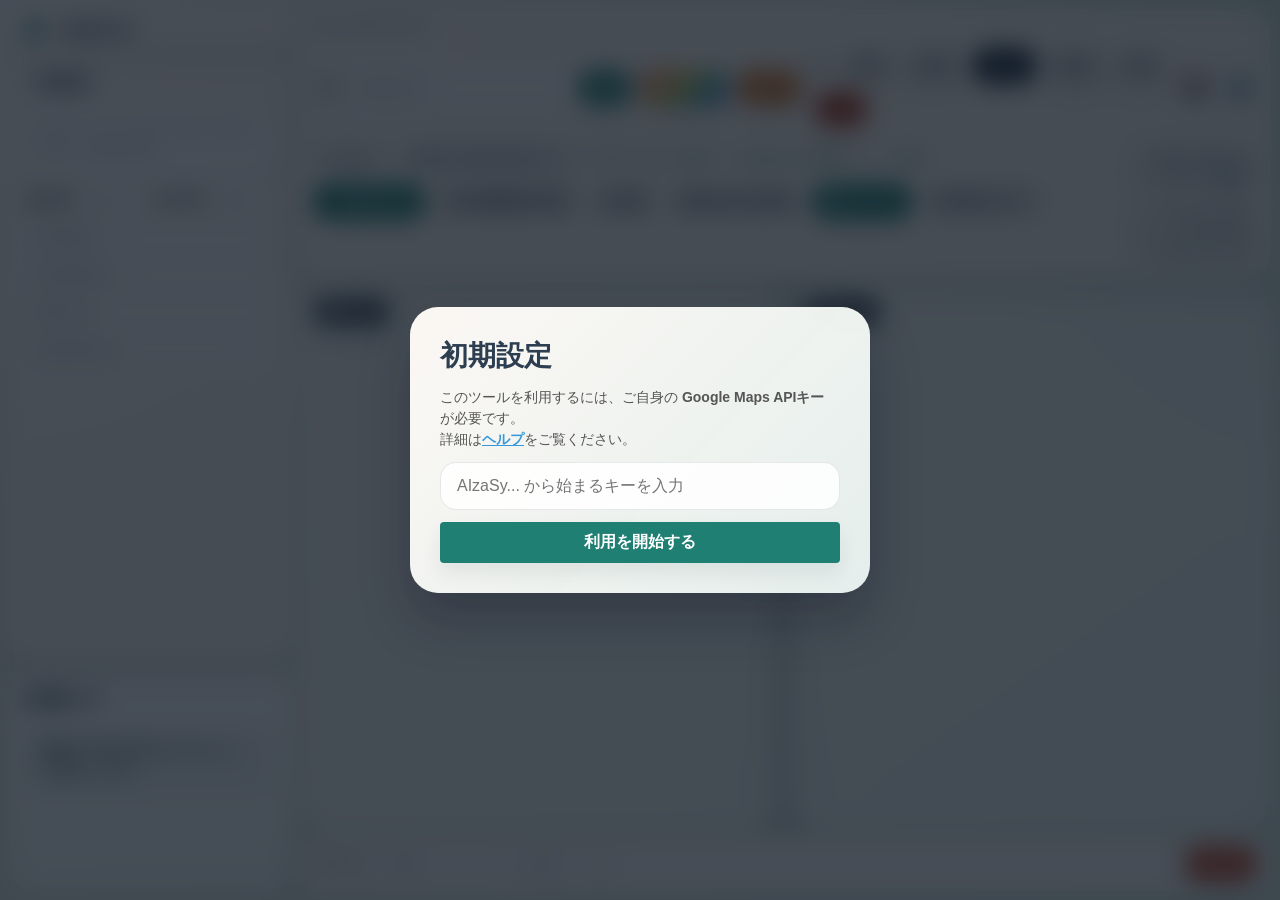
==== commit e4c4684a: "通常画面にPlaces検索ボタンと利用確認モーダル・呼出回数表示を追加" ====
--- a/index.html
+++ b/index.html
@@ -592,6 +592,155 @@
             background: var(--accent-strong);
         }
 
+        #places-search-btn {
+            color: #fff;
+            text-shadow: 0 1px 2px rgba(0, 0, 0, 0.35);
+            background: linear-gradient(135deg,
+                    #e86f7c 0%,
+                    #f2a65a 22%,
+                    #d9c452 44%,
+                    #4eb88a 66%,
+                    #4a90d9 84%,
+                    #9b72cf 100%);
+            box-shadow: 0 10px 20px rgba(19, 34, 52, 0.1), inset 0 0 0 1px rgba(255, 255, 255, 0.3);
+            transition: filter 0.15s ease, transform 0.15s ease;
+        }
+
+        #places-search-btn:hover {
+            background: linear-gradient(135deg,
+                    #e86f7c 0%,
+                    #f2a65a 22%,
+                    #d9c452 44%,
+                    #4eb88a 66%,
+                    #4a90d9 84%,
+                    #9b72cf 100%);
+            filter: brightness(0.95);
+        }
+
+        #places-search-btn:active {
+            transform: translateY(1px);
+        }
+
+        .places-search-error {
+            padding: 10px 12px;
+            border: 1px solid #c0392b;
+            border-radius: 10px;
+            background: #fff3f1;
+            color: #8c281f;
+            font-size: 13px;
+            line-height: 1.5;
+        }
+
+        .places-search-error a {
+            color: #8c281f;
+            font-weight: 700;
+        }
+
+        .places-data-attributions {
+            display: flex;
+            flex-wrap: wrap;
+            gap: 8px;
+            font-size: 12px;
+        }
+
+        .places-data-attributions a {
+            color: var(--accent-strong);
+        }
+
+        .places-search-error[hidden],
+        .places-data-attributions[hidden] {
+            display: none;
+        }
+
+        #places-confirm-modal {
+            position: fixed;
+            inset: 0;
+            padding: 20px;
+            background: rgba(8, 17, 29, 0.74);
+            backdrop-filter: blur(12px);
+            z-index: 9998;
+            display: flex;
+            justify-content: center;
+            align-items: center;
+        }
+
+        #places-confirm-modal[hidden] {
+            display: none;
+        }
+
+        .places-confirm-content {
+            width: min(500px, 100%);
+        }
+
+        .places-confirm-content h2 {
+            font-size: 20px;
+            margin: 0 0 12px;
+        }
+
+        .places-confirm-list {
+            margin: 0 0 14px;
+            padding-left: 20px;
+            color: #334155;
+            font-size: 13px;
+            line-height: 1.6;
+        }
+
+        .places-confirm-list li {
+            margin-bottom: 6px;
+        }
+
+        .places-confirm-links {
+            margin: 0 0 14px;
+            font-size: 13px;
+            line-height: 1.5;
+        }
+
+        .places-confirm-links a {
+            color: var(--accent-strong);
+            font-weight: 700;
+        }
+
+        .places-confirm-skip {
+            display: flex;
+            align-items: center;
+            gap: 8px;
+            margin: 0 0 18px;
+            font-size: 13px;
+            color: var(--ink);
+            cursor: pointer;
+        }
+
+        .places-confirm-skip input {
+            width: 16px;
+            height: 16px;
+            accent-color: var(--accent);
+        }
+
+        .places-confirm-actions {
+            display: flex;
+            justify-content: flex-end;
+            gap: 10px;
+        }
+
+        #places-confirm-cancel-btn {
+            background: rgba(19, 34, 52, 0.1);
+            color: var(--ink);
+            box-shadow: none;
+        }
+
+        #places-confirm-cancel-btn:hover {
+            background: rgba(19, 34, 52, 0.16);
+        }
+
+        #places-confirm-proceed-btn {
+            background: var(--accent);
+            color: #fff;
+        }
+
+        #places-confirm-proceed-btn:hover {
+            background: var(--accent-strong);
+        }
+
         #header-copy-btn {
             background: var(--warm) !important;
             margin-left: 0 !important;
@@ -999,11 +1148,33 @@
         }
 
         #calculated-radius-display,
-        #quota-display {
+        #quota-display,
+        #places-usage-display {
             padding: 7px 10px;
             border-radius: 999px;
             background: rgba(19, 34, 52, 0.06);
             font-size: 11px;
+        }
+
+        #places-usage-display {
+            border-radius: 14px;
+            line-height: 1.45;
+            max-width: 220px;
+            white-space: normal;
+        }
+
+        #places-usage-display .places-usage-chunk {
+            display: inline-block;
+            white-space: nowrap;
+        }
+
+        .quota-stack {
+            display: flex;
+            flex-direction: column;
+            align-items: flex-end;
+            gap: 4px;
+            flex: 0 1 auto;
+            max-width: 100%;
         }
 
         .address-match-status {
@@ -1037,6 +1208,55 @@
             color: var(--danger-strong);
         }
 
+        .geocode-candidate-controls {
+            display: inline-flex;
+            align-items: center;
+            gap: 6px;
+            max-width: min(100%, 760px);
+            padding: 5px 7px;
+            border: 1px solid rgba(19, 34, 52, 0.12);
+            border-radius: 12px;
+            background: rgba(255, 255, 255, 0.58);
+            color: var(--ink);
+            font-size: 11px;
+        }
+
+        .geocode-candidate-controls[hidden] {
+            display: none;
+        }
+
+        .geocode-candidate-controls button {
+            padding: 5px 8px;
+            border-radius: 8px;
+            background: rgba(19, 34, 52, 0.08);
+            color: var(--ink);
+            box-shadow: none;
+            font-size: 11px;
+        }
+
+        .geocode-candidate-controls button:hover:not(:disabled) {
+            background: rgba(19, 34, 52, 0.14);
+        }
+
+        .geocode-candidate-controls button:disabled {
+            cursor: default;
+            opacity: 0.4;
+        }
+
+        .geocode-candidate-count {
+            flex: 0 0 auto;
+            font-weight: 800;
+        }
+
+        .geocode-candidate-address {
+            min-width: 0;
+            max-width: 420px;
+            overflow: hidden;
+            text-overflow: ellipsis;
+            white-space: nowrap;
+            color: var(--muted);
+        }
+
         #api-key-modal {
             padding: 20px;
             background: rgba(8, 17, 29, 0.74);
@@ -1105,6 +1325,7 @@
             #docs-btn,
             #settings-btn,
             #search-btn,
+            #places-search-btn,
             #header-copy-btn,
             #copy-btn {
                 width: 100%;
@@ -1391,6 +1612,28 @@
         </div>
     </div>
 
+    <div id="places-confirm-modal" role="dialog" aria-modal="true" aria-labelledby="places-confirm-title" hidden>
+        <div class="modal-content places-confirm-content">
+            <h2 id="places-confirm-title">Places検索の利用確認</h2>
+            <ul class="places-confirm-list">
+                <li><strong>Places API（新版） / Places API (New)</strong> のテキスト検索を使用します。通常の「検索」（Geocoding API）とは<strong>別の料金体系</strong>が適用されます。</li>
+                <li>Geocoding API の上限設定では Places API の利用量を制限できません。Google Cloud 側で割り当てと利用料金をご確認ください。</li>
+                <li>事前に Google Cloud で <strong>Places API（新版）</strong> を有効にし、APIキーの制限がある場合は許可対象へ追加してください（旧版「Places API」とは異なります）。</li>
+            </ul>
+            <p class="places-confirm-links">
+                詳細は <a href="help.html#places-search" target="_blank" rel="noreferrer">設定方法・利用料金について</a> をご確認ください。
+            </p>
+            <label class="places-confirm-skip">
+                <input type="checkbox" id="places-confirm-skip-checkbox">
+                次回からこの確認を表示しない
+            </label>
+            <div class="places-confirm-actions">
+                <button id="places-confirm-cancel-btn" type="button">キャンセル</button>
+                <button id="places-confirm-proceed-btn" type="button">Places検索を実行</button>
+            </div>
+        </div>
+    </div>
+
     <div class="app-layout">
         <aside id="list-sidebar">
             <div id="list-mode-toggle-row">
@@ -1443,6 +1686,7 @@
                         <span class="search-icon">⌖</span>
                         <input type="text" id="address-input" placeholder="住所を入力">
                         <button id="search-btn">検索</button>
+                        <button id="places-search-btn" type="button" title="Places API（新版）のテキスト検索で住所を検索">Places検索</button>
 
                         <button id="header-copy-btn" onclick="copyToClipboard(this)" title="現在の結果をコピー">コピー</button>
                     </div>
@@ -1477,6 +1721,7 @@
                             <div class="menu-item" onclick="toggleReferenceOnlyMode()">🗺️ 表示モード: <span
                                     id="reference-only-status" style="font-weight:bold; color:#2c3e50;">2画面</span></div>
                             <div class="menu-item" onclick="toggleLayout()">🔄 配置を切り替える</div>
+                            <a href="places-tool.html" class="menu-item">🔎 Places版の座標取得ツールを開く</a>
                             <div class="menu-item" onclick="window.location.href='address-tool.html'">🏘️ 住所抽出ツールを開く
                             </div>
                             <div class="menu-item" onclick="deleteApiKey()" style="color: #c0392b;">🗑️ APIキーを削除する</div>
@@ -1492,6 +1737,14 @@
                         <div id="calculated-radius-display">検出範囲: --</div>
                         <div id="address-match-status-display" class="address-match-status is-idle" role="status"
                             aria-live="polite">住所照合: 検索後に確認します</div>
+                        <div id="geocode-candidate-controls" class="geocode-candidate-controls" role="group"
+                            aria-label="住所検索候補" hidden>
+                            <button id="prev-geocode-candidate-btn" type="button">前候補</button>
+                            <span id="geocode-candidate-count" class="geocode-candidate-count">候補 0 / 0</span>
+                            <button id="next-geocode-candidate-btn" type="button">次候補</button>
+                            <button id="retry-geocode-without-municipality-btn" type="button">市区町村を除いて再検索</button>
+                            <span id="geocode-candidate-address" class="geocode-candidate-address"></span>
+                        </div>
                         <div id="town-boundary-status-display" class="experimental-status">町丁境界: 未読込</div>
                         <div id="ref-map-status-display" class="experimental-status">参照マップ: 同期待機中</div>
                         <div id="list-actions" class="control-actions">
@@ -1504,8 +1757,14 @@
                         </div>
                     </div>
 
-                    <div id="quota-display" style="text-align:right;"></div>
+                    <div class="quota-stack">
+                        <div id="quota-display" style="text-align:right;"></div>
+                        <div id="places-usage-display" style="text-align:right;"
+                            title="このページでのAPI呼び出し回数です。課金額や無料枠の残数ではありません。"></div>
+                    </div>
                 </div>
+                <div id="places-search-error" class="places-search-error" role="alert" hidden></div>
+                <div id="places-data-attributions" class="places-data-attributions" hidden></div>
             </div>
 
             <div id="main-container" class="layout-horizontal">
@@ -1536,8 +1795,27 @@
     <script>
         // ボタンイベントの紐付け（HTML内にJSを書く場合）
         document.getElementById('search-btn').addEventListener('click', geocodeAddress);
+        document.getElementById('places-search-btn').addEventListener('click', searchAddressWithPlaces);
+        document.getElementById('places-confirm-cancel-btn').addEventListener('click', closePlacesConfirmModal);
+        document.getElementById('places-confirm-proceed-btn').addEventListener('click', confirmAndRunPlacesSearch);
+        document.getElementById('places-confirm-modal').addEventListener('click', (e) => {
+            if (e.target === e.currentTarget) closePlacesConfirmModal();
+        });
+        document.addEventListener('keydown', (e) => {
+            const modal = document.getElementById('places-confirm-modal');
+            if (e.key === 'Escape' && modal && !modal.hidden) closePlacesConfirmModal();
+        });
         document.getElementById('address-input').addEventListener('keydown', (e) => {
             if (e.key === 'Enter') geocodeAddress();
+        });
+        document.getElementById('prev-geocode-candidate-btn').addEventListener('click', () => {
+            selectRelativeGeocodeCandidate(-1);
+        });
+        document.getElementById('next-geocode-candidate-btn').addEventListener('click', () => {
+            selectRelativeGeocodeCandidate(1);
+        });
+        document.getElementById('retry-geocode-without-municipality-btn').addEventListener('click', () => {
+            retryGeocodeWithoutMunicipalityPrefix();
         });
 
         document.getElementById('load-list-btn').addEventListener('click', loadTsvList);
